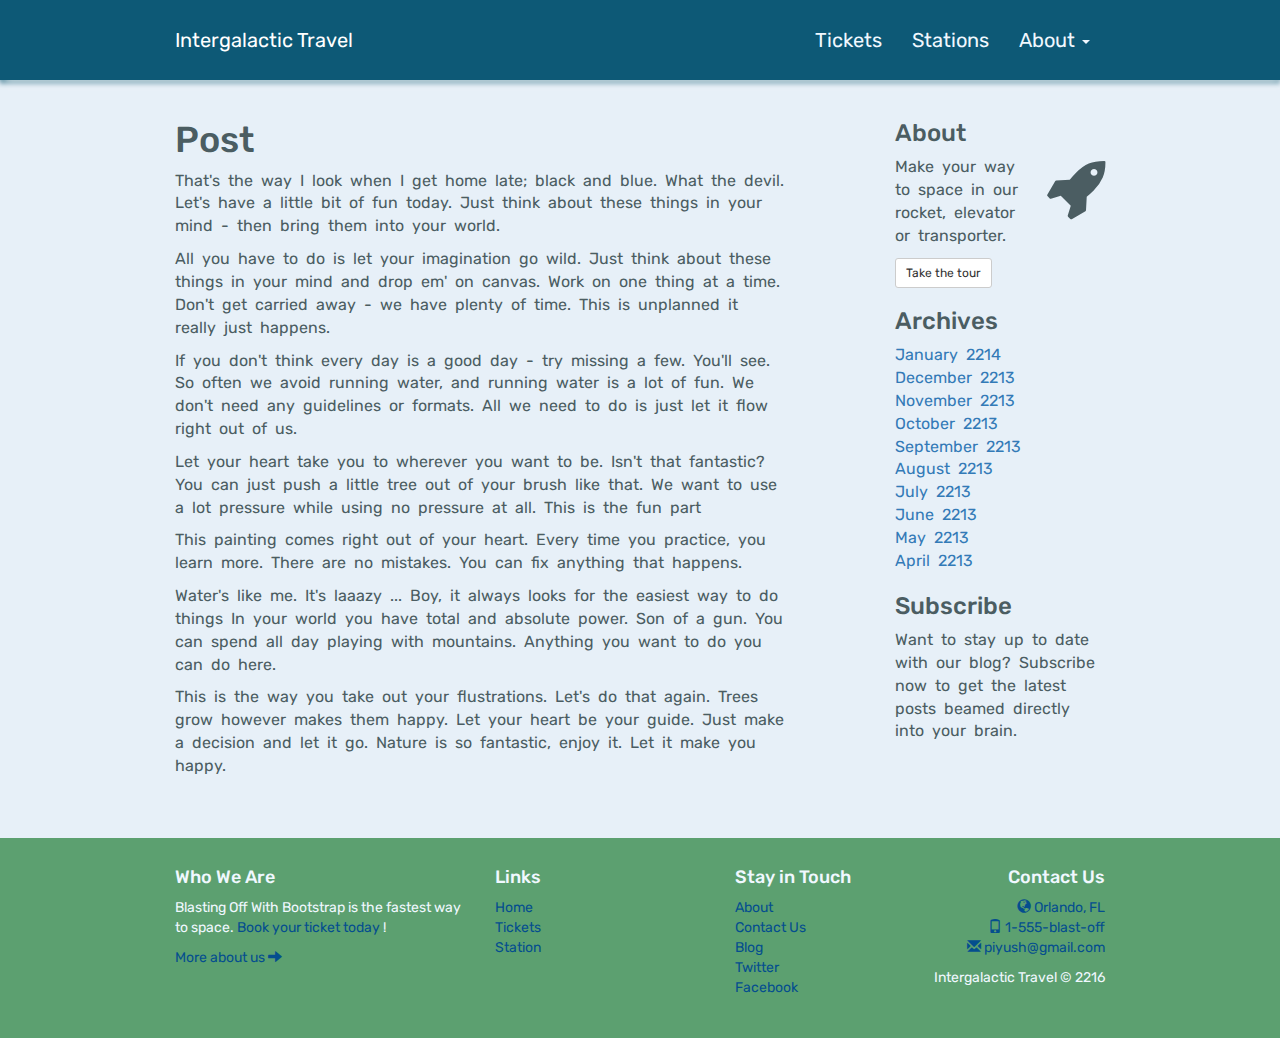
==== blogpost.html @ f6c50bf8 "add font awesome and blogpost.html" ====
<!DOCTYPE html>
<html lang="en">

<head>
    <meta charset="utf-8">
    <meta http-equiv="X-UA-Compatible" content="IE=edge">
    <meta name="viewport" content="width=device-width, initial-scale=1">
    <title>Blasting Off With Bootstrap</title>

    <link href="bower_components/bootstrap/dist/css/bootstrap.min.css" media="all" rel="stylesheet" />
    <link href="bower_components/font-awesome/css/font-awesome.min.css" media="all" rel="stylesheet" />

    <link href="https://fonts.googleapis.com/css?family=Rubik:300,400" rel="stylesheet">
    <link href="css/main.css" media="all" rel="stylesheet" />
    <!-- HTML5 Shim and Respond.js IE8 support of HTML5 elements and media queries -->
    <!-- WARNING: Respond.js doesn't work if you view the page via file:// -->
    <!--[if lt IE 9]>
    <script src="https://oss.maxcdn.com/html5shiv/3.7.2/html5shiv.min.js"></script>
    <script src="https://oss.maxcdn.com/respond/1.4.2/respond.min.js"></script>
  <![endif]-->
</head>

<body>
    <header>
        <nav>
            <div class="navbar navbar-static-top">
                <div class="container">
                    <div class="navbar-header">
                        <a href="index.html" class="navbar-brand">Intergalactic Travel</a>
                        <button type="button" class="navbar-toggle" data-toggle="collapse" data-target=".navbar-collapse">
                           <span class="sr-only">Toggle Navigation</span>
                            <span class="icon-bar"></span>
                            <span class="icon-bar"></span>
                            <span class="icon-bar"></span>
                        </button>
                    </div>
                    <ul class="nav navbar-nav navbar-right collapse navbar-collapse">
                        <li><a href="tickets.html">Tickets</a></li>
                        <li><a href="station.html">Stations</a></li>
                        <li><a href="about.html" data-toggle="dropdown" data-target="#">About <span class="caret"></span></a>
                            <ul class="dropdown-menu">
                                <li><a href="#">Our Story</a></li>
                                <li><a href="#">Contact Us</a></li>
                                <li class="divider"></li>
                                <li><a href="#">Blog</a></li>
                                <li class="divider"></li>
                                <li><a href="#">Twitter</a></li>
                                <li><a href="#">Facebook</a></li>
                            </ul>
                        </li>
                    </ul>
                </div>
            </div>
        </nav>
    </header>
    <section class="blogpost">
        <div class="container">
            <div class="row">
                <div class="post col-md-8">
                    <h1>Post</h1>
                    <p>
                        <p>That's the way I look when I get home late; black and blue. What the devil. Let's have a little bit of fun today. Just think about these things in your mind - then bring them into your world.</p>

                        <p>All you have to do is let your imagination go wild. Just think about these things in your mind and drop em' on canvas. Work on one thing at a time. Don't get carried away - we have plenty of time. This is unplanned it really just happens.</p>

                        <p>If you don't think every day is a good day - try missing a few. You'll see. So often we avoid running water, and running water is a lot of fun. We don't need any guidelines or formats. All we need to do is just let it flow right out of us.</p>

                        <p>Let your heart take you to wherever you want to be. Isn't that fantastic? You can just push a little tree out of your brush like that. We want to use a lot pressure while using no pressure at all. This is the fun part</p>

                        <p>This painting comes right out of your heart. Every time you practice, you learn more. There are no mistakes. You can fix anything that happens.</p>

                        <p>Water's like me. It's laaazy ... Boy, it always looks for the easiest way to do things In your world you have total and absolute power. Son of a gun. You can spend all day playing with mountains. Anything you want to do you can do here.</p>

                        <p>This is the way you take out your flustrations. Let's do that again. Trees grow however makes them happy. Let your heart be your guide. Just make a decision and let it go. Nature is so fantastic, enjoy it. Let it make you happy.</p>
                    </p>
                </div>
                <div class="col-md-3 col-md-offset-1 about">
                    <h3>About</h3>
                    <p><i class="fa fa-rocket pull-right"></i> Make your way to space in our rocket, elevator or transporter.</p>
                    <button class="btn btn-sm btn-default">Take the tour</button>

                    <h3>Archives</h3>
                    <ul class="list-unstyled">
                        <li><a href="#">January 2214</a></li>
                        <li><a href="#">December 2213</a></li>
                        <li><a href="#">November 2213</a></li>
                        <li><a href="#">October 2213</a></li>
                        <li><a href="#">September 2213</a></li>
                        <li><a href="#">August 2213</a></li>
                        <li><a href="#">July 2213</a></li>
                        <li><a href="#">June 2213</a></li>
                        <li><a href="#">May 2213 </a></li>
                        <li><a href="#">April 2213</a></li>
                    </ul>
                    <h3>Subscribe</h3>
                    <p>Want to stay up to date with our blog? Subscribe now to get the latest posts beamed directly into your brain.</p>
                </div>
            </div>
        </div>
    </section>

    <footer class="footer">
        <div class="container">
            <div class="row">
                <div class="col-xs-offset-1 col-sm-offset-0 col-xs-8 col-sm-4 text-left">
                    <h4>Who We Are</h4>
                    <p>Blasting Off With Bootstrap is the fastest way to space.<a href="#"> Book your ticket today

</a>!</p>
                    <p><a href="#">More about us <i class="glyphicon glyphicon-arrow-right"></i></a></p>
                </div>
                <div class="col-xs-3 col-sm-2 ">
                    <h4>Links</h4>
                    <ul class="list-unstyled">
                        <li><a href="#">Home</a></li>
                        <li><a href="#">Tickets</a></li>
                        <li><a href="#">Station</a></li>
                    </ul>
                </div>
                <div class="clearfix visible-xs"></div>
                <div class="col-xs-2 col-xs-offset-1 col-sm-2">
                    <h4>Stay in Touch</h4>
                    <ul class="list-unstyled">
                        <li><a href="#">About</a></li>
                        <li><a href="#">Contact Us</a></li>
                        <li><a href="#">Blog</a></li>
                        <li><a href="#">Twitter</a></li>
                        <li><a href="#">Facebook</a></li>
                    </ul>
                </div>
                <div class="col-xs-6 col-sm-3 col-xs-offset-2 col-sm-offset-0 text-right">
                    <h4>Contact Us</h4>
                    <ul class="list-unstyled">
                        <li><a href="#"><i class="glyphicon glyphicon-globe"></i> Orlando, FL</a></li>
                        <li><a href="#"><i class="glyphicon glyphicon-phone"></i> 1-555-blast-off</a></li>
                        <li><a href="mailto:mails4ipiyush@gmail.com"><i class="glyphicon glyphicon-envelope"></i> piyush@gmail.com</a></li>
                        <li></li>
                    </ul>
                    <p>Intergalactic Travel &copy; 2216</p>
                </div>
            </div>
        </div>
    </footer>
    <script src="https://ajax.googleapis.com/ajax/libs/jquery/1.11.1/jquery.min.js"></script>
    <script src="bower_components/bootstrap/dist/js/bootstrap.min.js"></script>
</body>

</html>
---- css/main.css ----
/* ------------ base --------------------- */

html {
    position: relative;
    min-height: 100%;
}

body {
    /* Margin bottom by footer height */
    margin-bottom: 200px;
    font-family: "Rubik", "Helvetica Neue", "san-serif";
    background-color: #e7f0f8;
    color: #4b5d62;
}

header { 
    box-shadow:  0px 3px 5px #0d5976;
}

section {
    padding-bottom: 50px;
    word-spacing: 4px;
    font-size: 16px;
}


a:hover, .a:focus{
    text-decoration: none;
	color: #fff;
}

/*-------------- container ------------- */


.container {
	max-width: 960px;
}

/*-------------- jumbotron ------------- */

.jumbotron {
	background-color: aliceblue;
    border: 2px solid #0d5976;
}

/*--------------Sticky footer styles ------------- */

.footer {
    position: absolute;
    bottom: 0;
    width: 100%;
    /* Set the fixed height of the footer here */
    height: 200px;
    background-color: #5ca070;
    padding-top: 20px;
    color: aliceblue;
}

.footer a {
    text-decoration: none;
	color: #044e8e;
}

.footer a:hover {
    color: white;
}

/*-------------- buttons ------------- */


.btn-primary {
	background-color: #0d5976;
    border: 0px solid #0d5976;
}

/*-------------- navigation ------------- */

.navbar {
    background-color: #0d5976;
}

.navbar-inverse .navbar-nav>li>a {
    color: #fff;
}

.navbar-inverse .navbar-nav>li>a:focus, .navbar-inverse .navbar-nav>li>a:hover {
    color: #fff;
    background-color: #6ac3c3;
}

.navbar {
    box-shadow: 2px 2px 10px #fff;
	min-height: 80px;
}

.navbar-brand {
    color: #fff;
	font-size: 20px;
    padding: 30px 15px;
}


.navbar .nav {
    font: #fff;
    font-size: 20px;
    padding-top: 15px;
}

.navbar .nav a{
	color:aliceblue;
}


.nav>li>a:focus, .nav>li>a:hover, .nav .open>a, .nav .open>a:focus, .nav .open>a:hover {
    background-color: #5ea2a2;
}


.dropdown-menu {
    background-color: #0d5976;
}

.navbar-toggle {
	padding: 25px 15px;
    border: 1px solid aliceblue;
    border-radius: 10px;
    top: 2px;
}

.navbar-toggle .icon-bar{
    background-color: aliceblue;
    width: 30px;
}

/* ------------ others --------------*/


.featured .glyphicon{
	font-size: 50px;
    color: #3a6572;
}


@media only screen and (max-width: 790px) {
    body {
        margin-bottom: 400px;
    }
    .footer {
        height: 400px;
    }
}






 .about .fa-rocket {
  font-size: 64px;  
}
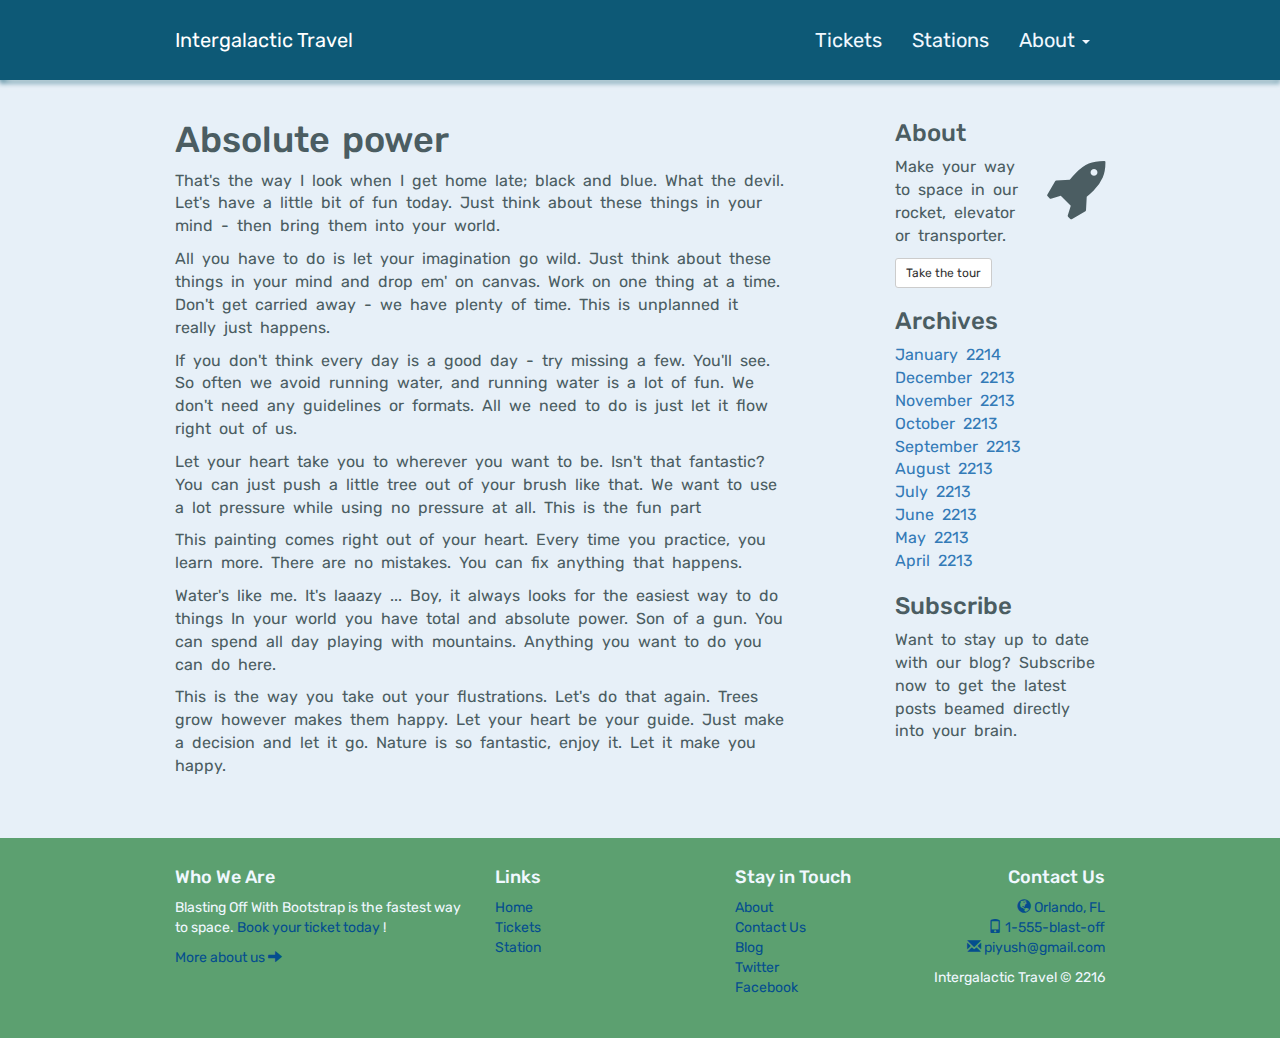
==== commit c8de91f8: "page complete" ====
--- a/blogpost.html
+++ b/blogpost.html
@@ -57,8 +57,7 @@
         <div class="container">
             <div class="row">
                 <div class="post col-md-8">
-                    <h1>Post</h1>
-                    <p>
+                    <h1>Absolute power</h1>
                         <p>That's the way I look when I get home late; black and blue. What the devil. Let's have a little bit of fun today. Just think about these things in your mind - then bring them into your world.</p>
 
                         <p>All you have to do is let your imagination go wild. Just think about these things in your mind and drop em' on canvas. Work on one thing at a time. Don't get carried away - we have plenty of time. This is unplanned it really just happens.</p>
@@ -72,7 +71,7 @@
                         <p>Water's like me. It's laaazy ... Boy, it always looks for the easiest way to do things In your world you have total and absolute power. Son of a gun. You can spend all day playing with mountains. Anything you want to do you can do here.</p>
 
                         <p>This is the way you take out your flustrations. Let's do that again. Trees grow however makes them happy. Let your heart be your guide. Just make a decision and let it go. Nature is so fantastic, enjoy it. Let it make you happy.</p>
-                    </p>
+
                 </div>
                 <div class="col-md-3 col-md-offset-1 about">
                     <h3>About</h3>
